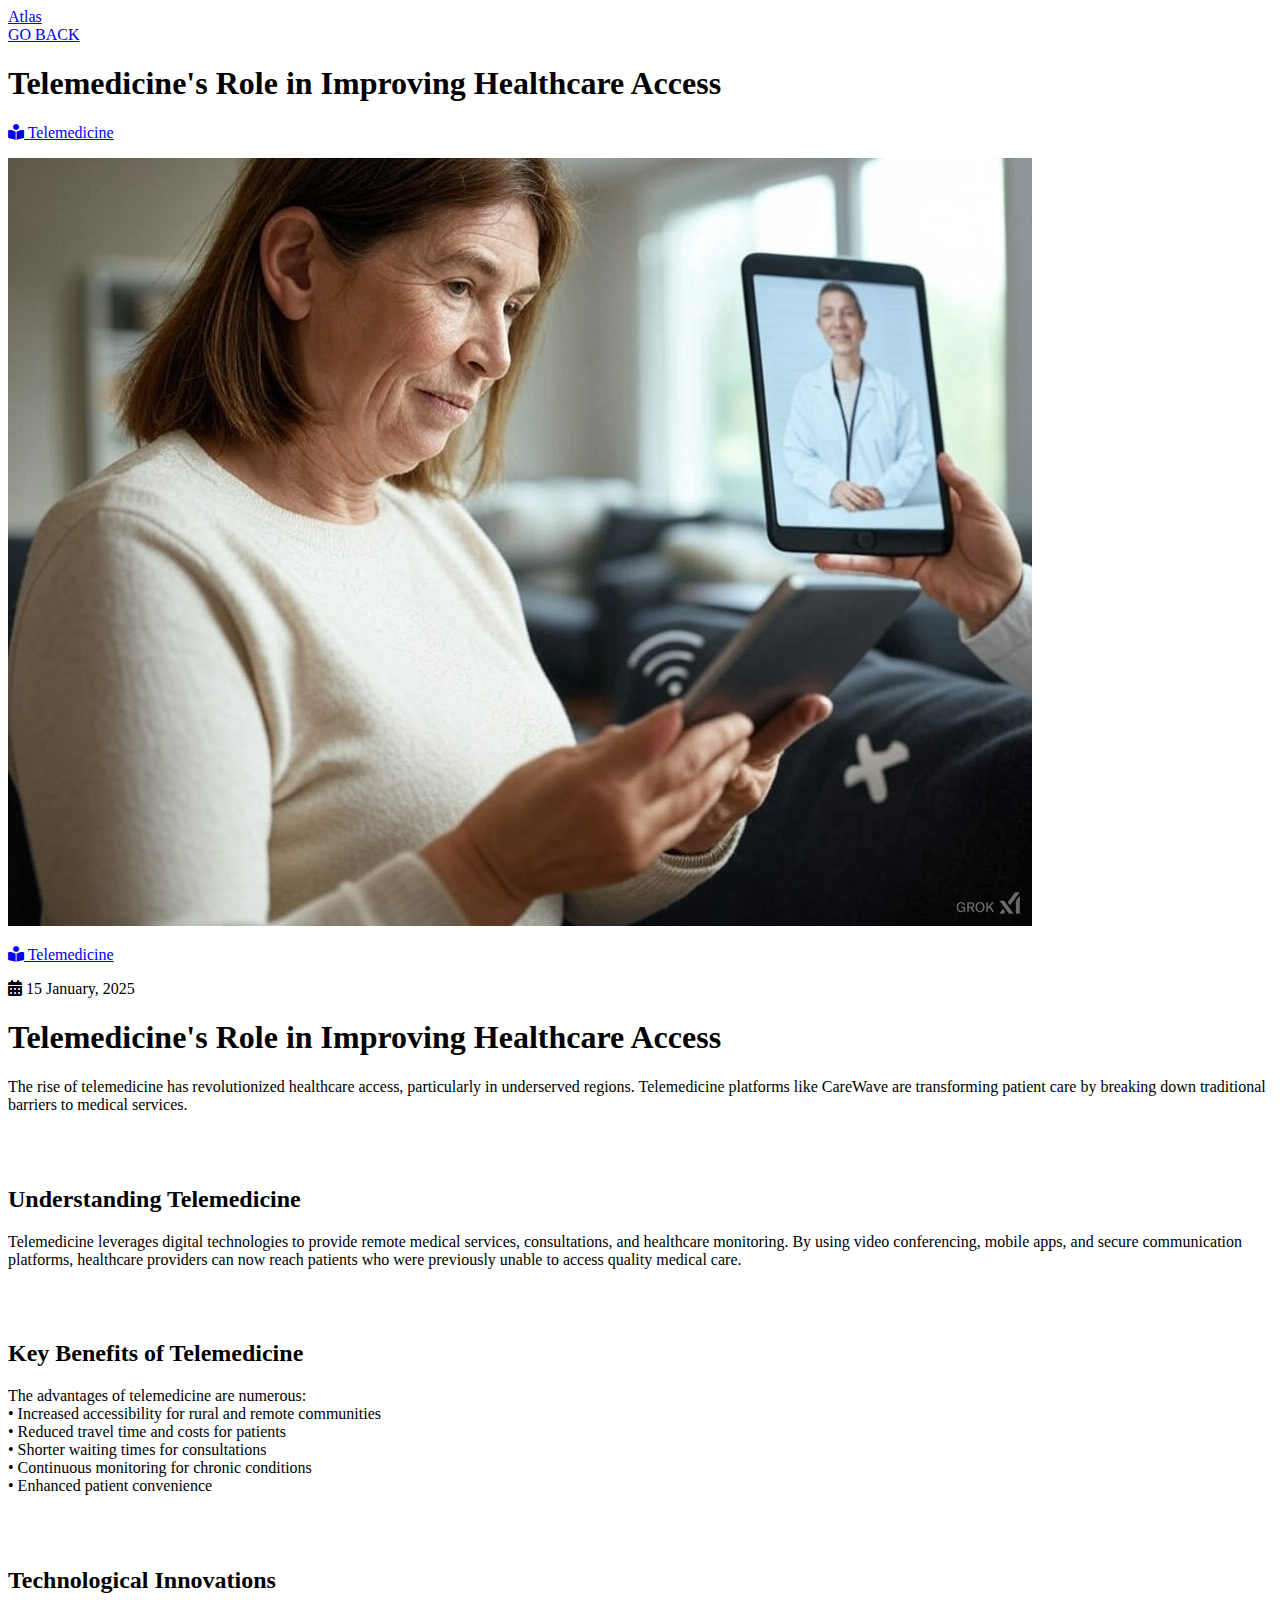
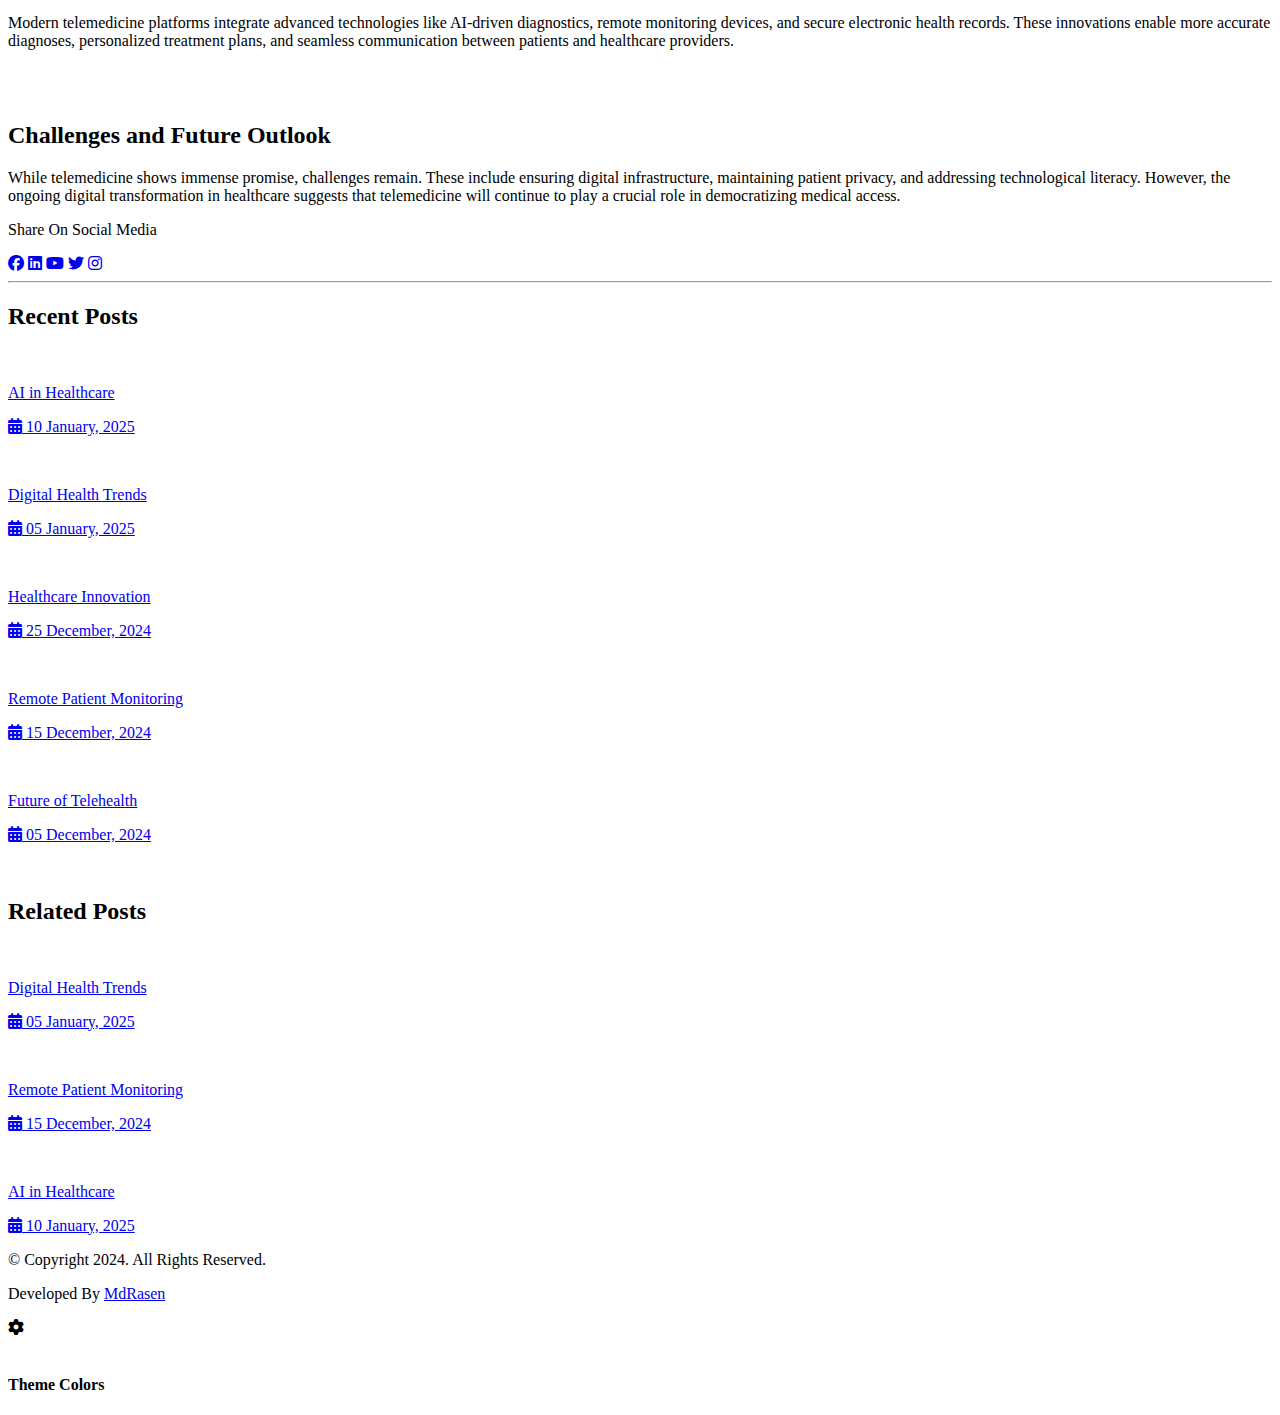
==== telemedicine.html @ de711dc1 "Create telemedicine.html" ====
<!DOCTYPE html>
<html lang="en">

<head>
    <!----------
Project Name: Modern Portfolio Website
Description: A complete responsive modern portfolio website design
             by using HTML CSS and Vanilla JavaScript from scratch.
Author: Md Al Amin Hossen
Github: https://github.com/MdRasen
License: MIT License
Copyright: 2023 ©MdRasen 
---------->

    <meta charset="UTF-8" />
    <meta http-equiv="X-UA-Compatible" content="IE=edge" />
    <meta name="viewport" content="width=device-width, initial-scale=1.0" />
    <title>Telemedicine's Role in Improving Healthcare Access</title>
    <!-- Custom CSS -->
    <link rel="stylesheet" href="css/style.css" />
    <link rel="stylesheet" href="css/blog-single.css">
    <link rel="stylesheet" href="css/skins/color-1.css" />
    <!-- Font Awesome -->
    <link rel="stylesheet" href="https://cdnjs.cloudflare.com/ajax/libs/font-awesome/6.2.1/css/all.min.css" />
    <!-- Style Switcher -->
    <link rel="stylesheet" href="css/skins/color-1.css" class="alternate-style" title="color-1" disabled />
    <link rel="stylesheet" href="css/skins/color-2.css" class="alternate-style" title="color-2" disabled />
    <link rel="stylesheet" href="css/skins/color-3.css" class="alternate-style" title="color-3" disabled />
    <link rel="stylesheet" href="css/skins/color-4.css" class="alternate-style" title="color-4" disabled />
    <link rel="stylesheet" href="css/skins/color-5.css" class="alternate-style" title="color-5" disabled />

    <link rel="stylesheet" href="css/style-switcher.css" />
    <!-- Favicon -->
    <link rel="icon" type="image/x-icon" href="images/fabicon.png" />
</head>

<body class="dark">
    <!-- Container Start -->
    <div class="blog-container">
        <!-- Top Section Start -->
        <div class="top-section">
            <div class="top-row">
                <div class="logo">
                    <a href="index.html"><span>A</span>tlas</a>
                </div>
                <div class="back-btn">
                    <a href="index.html" class="btn">GO BACK</a>
                </div>
            </div>
            <div class="bottom-row">
                <div class="blog-details">
                    <div class="blog-title">
                        <h1>Telemedicine's Role in Improving Healthcare Access</h1>
                    </div>
                    <div class="category">
                        <p><a href="#"><i class="fa-sharp fa-solid fa-book-open-reader"></i> Telemedicine</a></p>
                    </div>
                </div>
            </div>
        </div>
        <!-- Top Section End -->

        <!-- Body Section Start -->
        <div class="body-section">
            <div class="body-row">
                <div class="left">
                    <div class="blog-img">
                        <img src="images/portfolio/telemed.jpeg" alt="Telemedicine Healthcare Access">
                    </div>
                    <div class="blog-info">
                        <div class="category">
                            <p><a href="#"><i class="fa-sharp fa-solid fa-book-open-reader"></i> Telemedicine</a></p>
                        </div>
                        <div class="date">
                            <p><i class="fa-solid fa-calendar-days"></i> 15 January, 2025</p>
                        </div>
                    </div>
                    <div class="blog-title">
                        <h1>Telemedicine's Role in Improving Healthcare Access</h1>
                    </div>
                    <div class="blog-desc">
                        <p>The rise of telemedicine has revolutionized healthcare access, particularly in underserved regions. Telemedicine platforms like CareWave are transforming patient care by breaking down traditional barriers to medical services.</p>
                        
                        <br><br>
                        
                        <h2>Understanding Telemedicine</h2>
                        <p>Telemedicine leverages digital technologies to provide remote medical services, consultations, and healthcare monitoring. By using video conferencing, mobile apps, and secure communication platforms, healthcare providers can now reach patients who were previously unable to access quality medical care.</p>
                        
                        <br><br>
                        
                        <h2>Key Benefits of Telemedicine</h2>
                        <p>The advantages of telemedicine are numerous:
                            <br>• Increased accessibility for rural and remote communities
                            <br>• Reduced travel time and costs for patients
                            <br>• Shorter waiting times for consultations
                            <br>• Continuous monitoring for chronic conditions
                            <br>• Enhanced patient convenience</p>
                        
                        <br><br>
                        
                        <h2>Technological Innovations</h2>
                        <p>Modern telemedicine platforms integrate advanced technologies like AI-driven diagnostics, remote monitoring devices, and secure electronic health records. These innovations enable more accurate diagnoses, personalized treatment plans, and seamless communication between patients and healthcare providers.</p>
                        
                        <br><br>
                        
                        <h2>Challenges and Future Outlook</h2>
                        <p>While telemedicine shows immense promise, challenges remain. These include ensuring digital infrastructure, maintaining patient privacy, and addressing technological literacy. However, the ongoing digital transformation in healthcare suggests that telemedicine will continue to play a crucial role in democratizing medical access.</p>
                    </div>
                    <div class="social-share">
                        <div class="row">
                            <div class="title padd-15">
                                <p>Share On Social Media</p>
                            </div>
                            <div class="social-icons">
                                <a href="#"><i class="fa-brands fa-facebook"></i></a>
                                <a href="#"><i class="fa-brands fa-linkedin"></i></a>
                                <a href="#"><i class="fa-brands fa-youtube"></i></a>
                                <a href="#"><i class="fa-brands fa-twitter"></i></a>
                                <a href="#"><i class="fa-brands fa-instagram"></i></a>
                            </div>
                        </div>
                    </div>
                </div>
                <hr>
                <div class="right">
                    <div class="row">
                        <div class="section-title padd-15">
                            <h2>Recent Posts</h2>
                        </div>
                    </div>
                    <!-- Recent Posts Start -->
                    <div class="recent-posts">
                        <!-- Recent Post -->
                        <a href="#">
                            <div class="post-row">
                                <div class="post-img">
                                    <img src="images/portfolio/portfolio-3.jpg" alt="">
                                </div>
                                <div class="post-desc">
                                    <p>AI in Healthcare</p>
                                    <p><i class="fa-solid fa-calendar-days"></i> 10 January, 2025</p>
                                </div>
                            </div>
                        </a>
                        <!-- Recent Post -->
                        <a href="#">
                            <div class="post-row">
                                <div class="post-img">
                                    <img src="images/portfolio/portfolio-2.jpg" alt="">
                                </div>
                                <div class="post-desc">
                                    <p>Digital Health Trends</p>
                                    <p><i class="fa-solid fa-calendar-days"></i> 05 January, 2025</p>
                                </div>
                            </div>
                        </a>
                        <!-- Recent Post -->
                        <a href="#">
                            <div class="post-row">
                                <div class="post-img">
                                    <img src="images/portfolio/portfolio-1.jpg" alt="">
                                </div>
                                <div class="post-desc">
                                    <p>Healthcare Innovation</p>
                                    <p><i class="fa-solid fa-calendar-days"></i> 25 December, 2024</p>
                                </div>
                            </div>
                        </a>
                        <!-- Recent Post -->
                        <a href="#">
                            <div class="post-row">
                                <div class="post-img">
                                    <img src="images/portfolio/portfolio-4.jpg" alt="">
                                </div>
                                <div class="post-desc">
                                    <p>Remote Patient Monitoring</p>
                                    <p><i class="fa-solid fa-calendar-days"></i> 15 December, 2024</p>
                                </div>
                            </div>
                        </a>
                        <!-- Recent Post -->
                        <a href="#">
                            <div class="post-row">
                                <div class="post-img">
                                    <img src="images/portfolio/portfolio-5.jpg" alt="">
                                </div>
                                <div class="post-desc">
                                    <p>Future of Telehealth</p>
                                    <p><i class="fa-solid fa-calendar-days"></i> 05 December, 2024</p>
                                </div>
                            </div>
                        </a>
                    </div>
                    <!-- Recent Posts End -->
                    <br>
                    <div class="row">
                        <div class="section-title padd-15">
                            <h2>Related Posts</h2>
                        </div>
                    </div>
                    <!-- Related Posts Start -->
                    <div class="recent-posts">
                        <!-- Related Post -->
                        <a href="#">
                            <div class="post-row">
                                <div class="post-img">
                                    <img src="images/portfolio/portfolio-2.jpg" alt="">
                                </div>
                                <div class="post-desc">
                                    <p>Digital Health Trends</p>
                                    <p><i class="fa-solid fa-calendar-days"></i> 05 January, 2025</p>
                                </div>
                            </div>
                        </a>

                        <!-- Related Post -->
                        <a href="#">
                            <div class="post-row">
                                <div class="post-img">
                                    <img src="images/portfolio/portfolio-4.jpg" alt="">
                                </div>
                                <div class="post-desc">
                                    <p>Remote Patient Monitoring</p>
                                    <p><i class="fa-solid fa-calendar-days"></i> 15 December, 2024</p>
                                </div>
                            </div>
                        </a>
                        <!-- Related Post -->
                        <a href="#">
                            <div class="post-row">
                                <div class="post-img">
                                    <img src="images/portfolio/portfolio-3.jpg" alt="">
                                </div>
                                <div class="post-desc">
                                    <p>AI in Healthcare</p>
                                    <p><i class="fa-solid fa-calendar-days"></i> 10 January, 2025</p>
                                </div>
                            </div>
                        </a>
                        <!-- Related Posts End -->
                    </div>
                </div>
            </div>
        </div>
        <!-- Body Section End -->
        <!-- Footer Section Start -->
        <div class="footer-section">
            <div class="footer-row">
                <div class="left">
                    <p>© Copyright 2024. All Rights Reserved.</p>
                </div>
                <div class="right">
                    <p>Developed By <a href="https://www.facebook.com/itzAla71/" target="_blank">MdRasen</a></p>
                </div>
            </div>
        </div>
        <!-- Footer Section End -->
        <!-- Container End -->
        <!-- Style Switcher Start -->
        <div class="style-switcher">
            <div class="style-switcher-toggler s-icon">
                <i class="fas fa-cog fa-spin"></i>
            </div>
            <div class="day-night s-icon">
                <i class="fas"></i>
            </div>
            <h4>Theme Colors</h4>
            <div class="colors">
                <span class="color-1" onclick="setActiveStyle('color-1')"></span>
                <span class="color-2" onclick="setActiveStyle('color-2')"></span>
                <span class="color-3" onclick="setActiveStyle('color-3')"></span>
                <span class="color-4" onclick="setActiveStyle('color-4')"></span>
                <span class="color-5" onclick="setActiveStyle('color-5')"></span>
            </div>
        </div>
    </div>
    <!-- Style Switcher End -->
    <!-- Custom JS -->
    <script src="https://cdnjs.cloudflare.com/ajax/libs/typed.js/2.0.12/typed.min.js"
        referrerpolicy="no-referrer"></script>
    <script src="js/script.js"></script>
    <script src="js/style-switcher.js"></script>
</body>

</html>
---- css/skins/color-1.css ----
:root {
    --skin-color: #1a759f;
}
---- css/skins/color-1.css ----
:root {
    --skin-color: #1a759f;
}
---- css/skins/color-2.css ----
:root {
    --skin-color: #2a9d8f;
}
---- css/skins/color-3.css ----
:root {
    --skin-color: #48cae4;
}
---- css/skins/color-4.css ----
:root {
    --skin-color: #023e8a;
}
---- css/skins/color-5.css ----
:root {
    --skin-color: #0077b6;
}
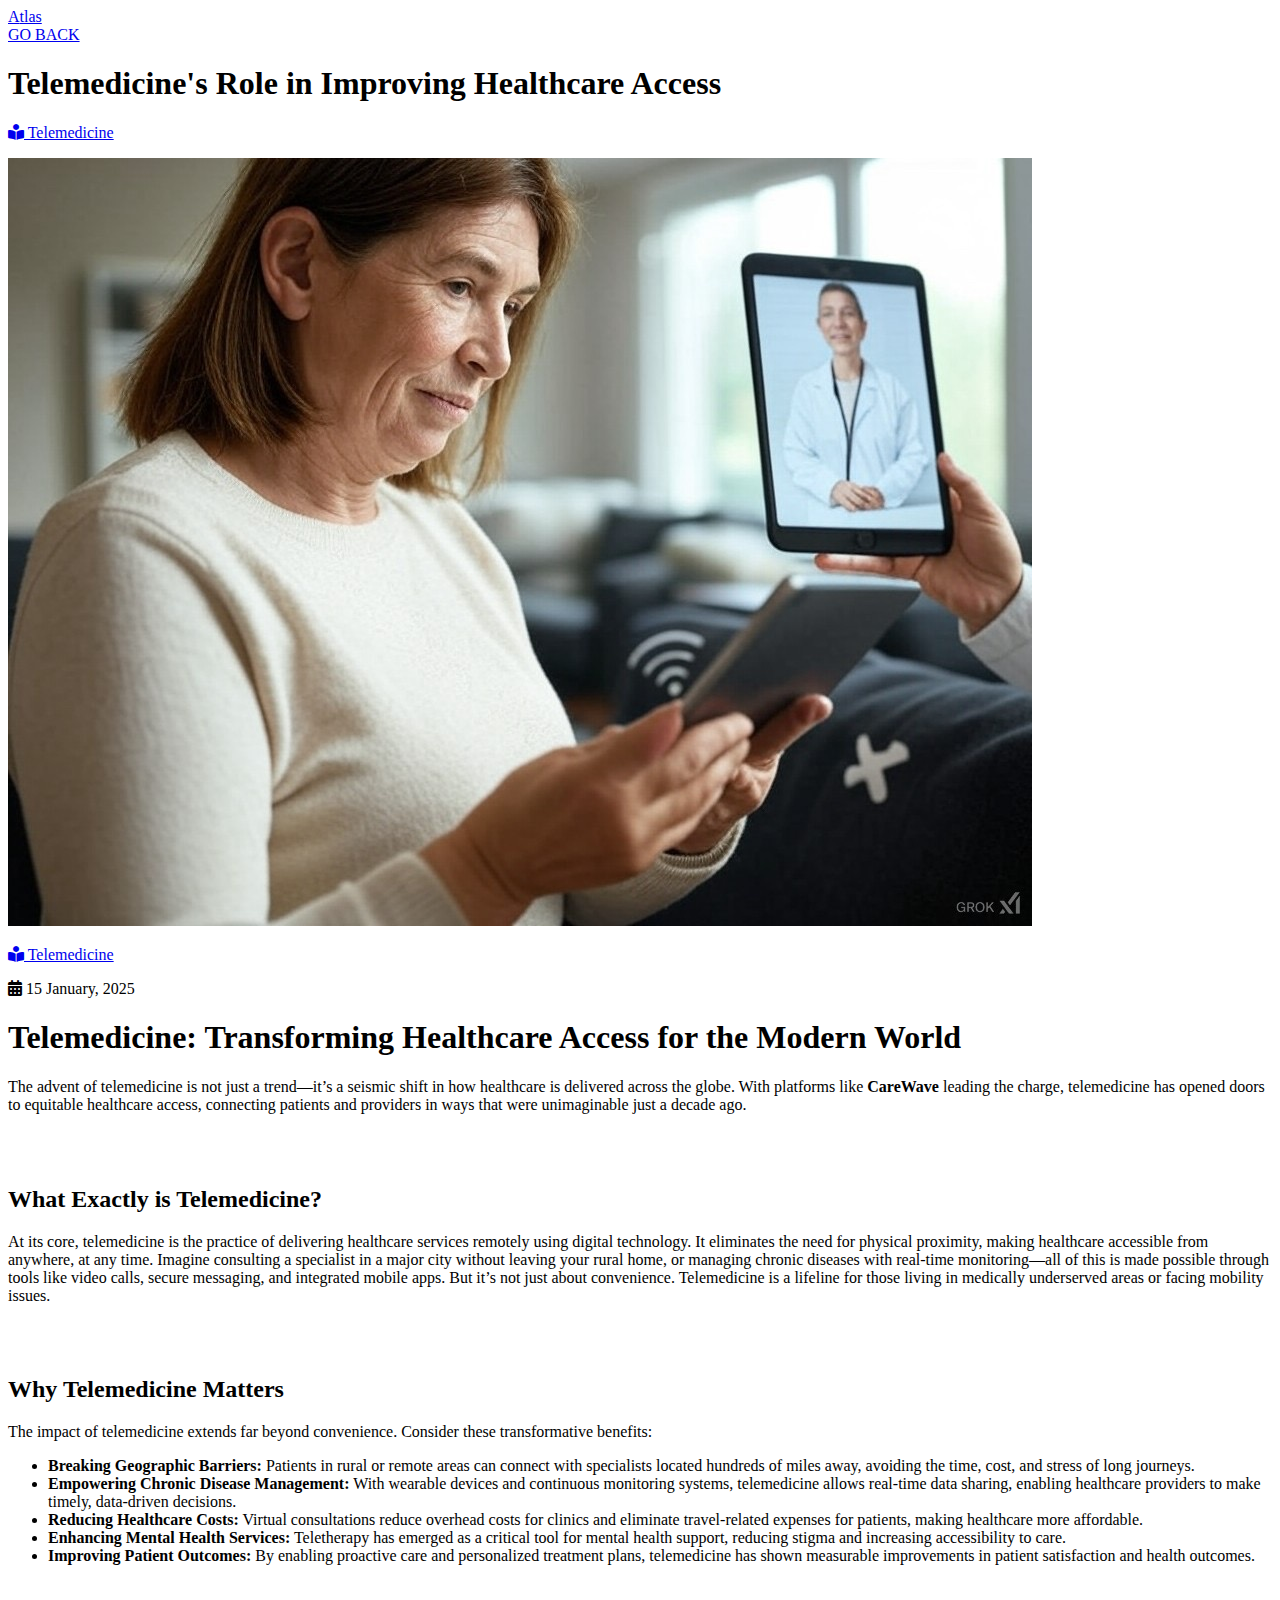
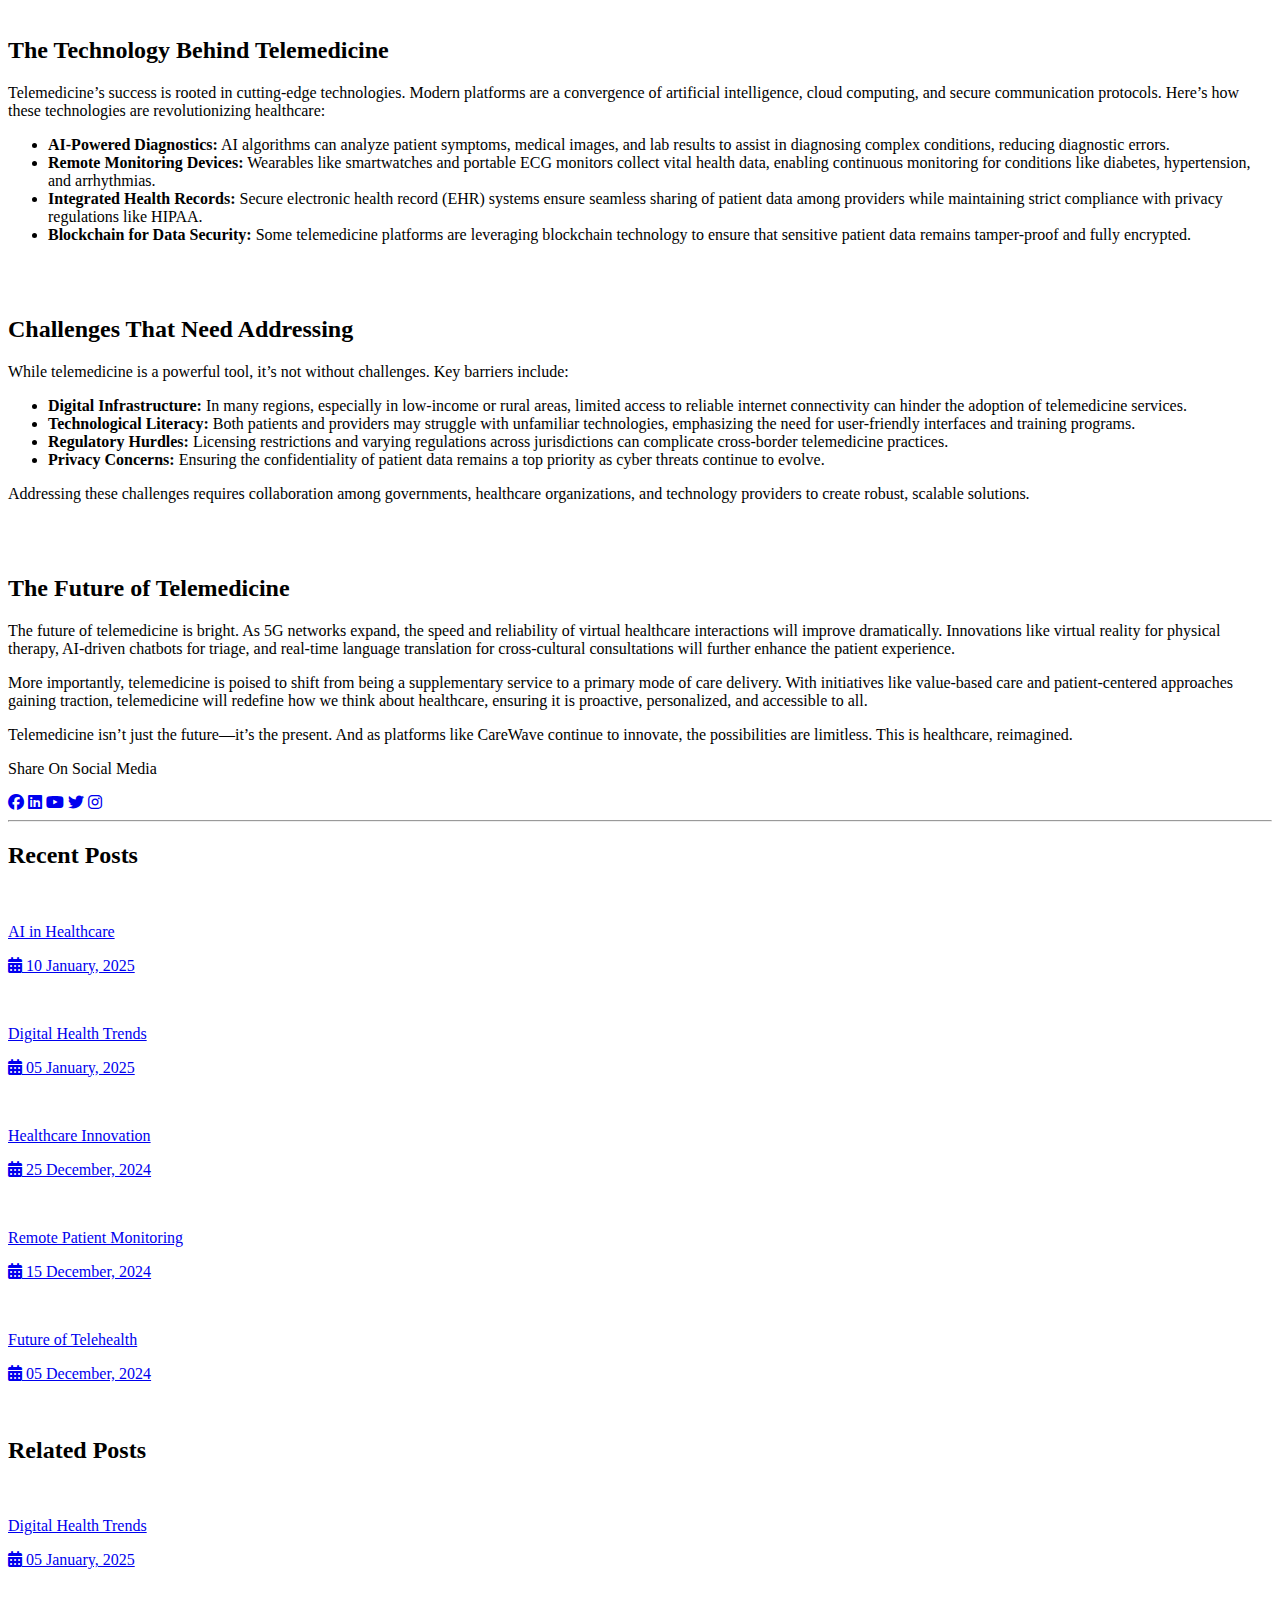
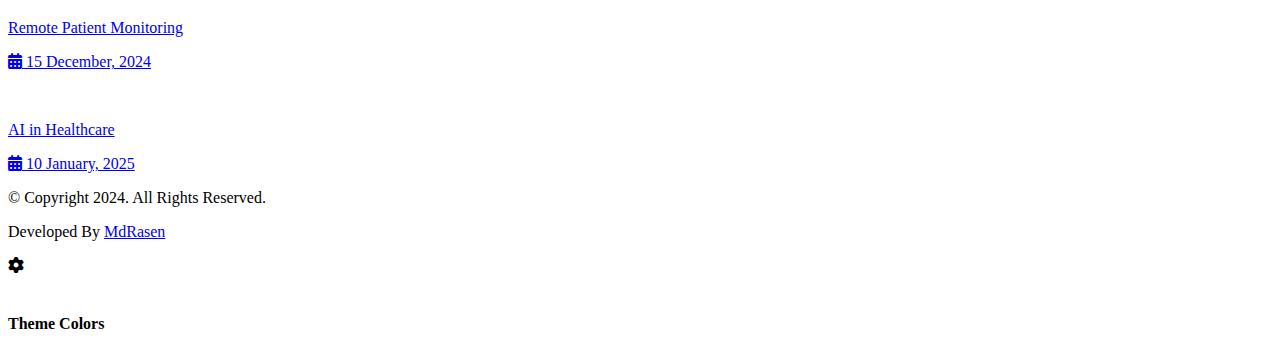
==== commit e5931ff1: "Update telemedicine.html" ====
--- a/telemedicine.html
+++ b/telemedicine.html
@@ -60,52 +60,77 @@
         </div>
         <!-- Top Section End -->
 
-        <!-- Body Section Start -->
-        <div class="body-section">
-            <div class="body-row">
-                <div class="left">
-                    <div class="blog-img">
-                        <img src="images/portfolio/telemed.jpeg" alt="Telemedicine Healthcare Access">
-                    </div>
-                    <div class="blog-info">
-                        <div class="category">
-                            <p><a href="#"><i class="fa-sharp fa-solid fa-book-open-reader"></i> Telemedicine</a></p>
-                        </div>
-                        <div class="date">
-                            <p><i class="fa-solid fa-calendar-days"></i> 15 January, 2025</p>
-                        </div>
-                    </div>
-                    <div class="blog-title">
-                        <h1>Telemedicine's Role in Improving Healthcare Access</h1>
-                    </div>
-                    <div class="blog-desc">
-                        <p>The rise of telemedicine has revolutionized healthcare access, particularly in underserved regions. Telemedicine platforms like CareWave are transforming patient care by breaking down traditional barriers to medical services.</p>
-                        
-                        <br><br>
-                        
-                        <h2>Understanding Telemedicine</h2>
-                        <p>Telemedicine leverages digital technologies to provide remote medical services, consultations, and healthcare monitoring. By using video conferencing, mobile apps, and secure communication platforms, healthcare providers can now reach patients who were previously unable to access quality medical care.</p>
-                        
-                        <br><br>
-                        
-                        <h2>Key Benefits of Telemedicine</h2>
-                        <p>The advantages of telemedicine are numerous:
-                            <br>• Increased accessibility for rural and remote communities
-                            <br>• Reduced travel time and costs for patients
-                            <br>• Shorter waiting times for consultations
-                            <br>• Continuous monitoring for chronic conditions
-                            <br>• Enhanced patient convenience</p>
-                        
-                        <br><br>
-                        
-                        <h2>Technological Innovations</h2>
-                        <p>Modern telemedicine platforms integrate advanced technologies like AI-driven diagnostics, remote monitoring devices, and secure electronic health records. These innovations enable more accurate diagnoses, personalized treatment plans, and seamless communication between patients and healthcare providers.</p>
-                        
-                        <br><br>
-                        
-                        <h2>Challenges and Future Outlook</h2>
-                        <p>While telemedicine shows immense promise, challenges remain. These include ensuring digital infrastructure, maintaining patient privacy, and addressing technological literacy. However, the ongoing digital transformation in healthcare suggests that telemedicine will continue to play a crucial role in democratizing medical access.</p>
-                    </div>
+<!-- Body Section Start -->
+<div class="body-section">
+    <div class="body-row">
+        <div class="left">
+            <div class="blog-img">
+                <img src="images/portfolio/telemed.jpeg" alt="Telemedicine Healthcare Access">
+            </div>
+            <div class="blog-info">
+                <div class="category">
+                    <p><a href="#"><i class="fa-sharp fa-solid fa-book-open-reader"></i> Telemedicine</a></p>
+                </div>
+                <div class="date">
+                    <p><i class="fa-solid fa-calendar-days"></i> 15 January, 2025</p>
+                </div>
+            </div>
+            <div class="blog-title">
+                <h1>Telemedicine: Transforming Healthcare Access for the Modern World</h1>
+            </div>
+            <div class="blog-desc">
+                <p>The advent of telemedicine is not just a trend—it’s a seismic shift in how healthcare is delivered across the globe. With platforms like <strong>CareWave</strong> leading the charge, telemedicine has opened doors to equitable healthcare access, connecting patients and providers in ways that were unimaginable just a decade ago.</p>
+                
+                <br><br>
+                
+                <h2>What Exactly is Telemedicine?</h2>
+                <p>At its core, telemedicine is the practice of delivering healthcare services remotely using digital technology. It eliminates the need for physical proximity, making healthcare accessible from anywhere, at any time. Imagine consulting a specialist in a major city without leaving your rural home, or managing chronic diseases with real-time monitoring—all of this is made possible through tools like video calls, secure messaging, and integrated mobile apps. But it’s not just about convenience. Telemedicine is a lifeline for those living in medically underserved areas or facing mobility issues.</p>
+                
+                <br><br>
+                
+                <h2>Why Telemedicine Matters</h2>
+                <p>The impact of telemedicine extends far beyond convenience. Consider these transformative benefits:</p>
+                <ul>
+                    <li><strong>Breaking Geographic Barriers:</strong> Patients in rural or remote areas can connect with specialists located hundreds of miles away, avoiding the time, cost, and stress of long journeys.</li>
+                    <li><strong>Empowering Chronic Disease Management:</strong> With wearable devices and continuous monitoring systems, telemedicine allows real-time data sharing, enabling healthcare providers to make timely, data-driven decisions.</li>
+                    <li><strong>Reducing Healthcare Costs:</strong> Virtual consultations reduce overhead costs for clinics and eliminate travel-related expenses for patients, making healthcare more affordable.</li>
+                    <li><strong>Enhancing Mental Health Services:</strong> Teletherapy has emerged as a critical tool for mental health support, reducing stigma and increasing accessibility to care.</li>
+                    <li><strong>Improving Patient Outcomes:</strong> By enabling proactive care and personalized treatment plans, telemedicine has shown measurable improvements in patient satisfaction and health outcomes.</li>
+                </ul>
+                
+                <br><br>
+                
+                <h2>The Technology Behind Telemedicine</h2>
+                <p>Telemedicine’s success is rooted in cutting-edge technologies. Modern platforms are a convergence of artificial intelligence, cloud computing, and secure communication protocols. Here’s how these technologies are revolutionizing healthcare:</p>
+                <ul>
+                    <li><strong>AI-Powered Diagnostics:</strong> AI algorithms can analyze patient symptoms, medical images, and lab results to assist in diagnosing complex conditions, reducing diagnostic errors.</li>
+                    <li><strong>Remote Monitoring Devices:</strong> Wearables like smartwatches and portable ECG monitors collect vital health data, enabling continuous monitoring for conditions like diabetes, hypertension, and arrhythmias.</li>
+                    <li><strong>Integrated Health Records:</strong> Secure electronic health record (EHR) systems ensure seamless sharing of patient data among providers while maintaining strict compliance with privacy regulations like HIPAA.</li>
+                    <li><strong>Blockchain for Data Security:</strong> Some telemedicine platforms are leveraging blockchain technology to ensure that sensitive patient data remains tamper-proof and fully encrypted.</li>
+                </ul>
+                
+                <br><br>
+                
+                <h2>Challenges That Need Addressing</h2>
+                <p>While telemedicine is a powerful tool, it’s not without challenges. Key barriers include:</p>
+                <ul>
+                    <li><strong>Digital Infrastructure:</strong> In many regions, especially in low-income or rural areas, limited access to reliable internet connectivity can hinder the adoption of telemedicine services.</li>
+                    <li><strong>Technological Literacy:</strong> Both patients and providers may struggle with unfamiliar technologies, emphasizing the need for user-friendly interfaces and training programs.</li>
+                    <li><strong>Regulatory Hurdles:</strong> Licensing restrictions and varying regulations across jurisdictions can complicate cross-border telemedicine practices.</li>
+                    <li><strong>Privacy Concerns:</strong> Ensuring the confidentiality of patient data remains a top priority as cyber threats continue to evolve.</li>
+                </ul>
+                <p>Addressing these challenges requires collaboration among governments, healthcare organizations, and technology providers to create robust, scalable solutions.</p>
+                
+                <br><br>
+                
+                <h2>The Future of Telemedicine</h2>
+                <p>The future of telemedicine is bright. As 5G networks expand, the speed and reliability of virtual healthcare interactions will improve dramatically. Innovations like virtual reality for physical therapy, AI-driven chatbots for triage, and real-time language translation for cross-cultural consultations will further enhance the patient experience.</p>
+                <p>More importantly, telemedicine is poised to shift from being a supplementary service to a primary mode of care delivery. With initiatives like value-based care and patient-centered approaches gaining traction, telemedicine will redefine how we think about healthcare, ensuring it is proactive, personalized, and accessible to all.</p>
+                <p>Telemedicine isn’t just the future—it’s the present. And as platforms like CareWave continue to innovate, the possibilities are limitless. This is healthcare, reimagined.</p>
+            </div>
+        </div>
+    </div>
+</div>
                     <div class="social-share">
                         <div class="row">
                             <div class="title padd-15">
@@ -283,3 +308,4 @@
 </body>
 
 </html>
+
